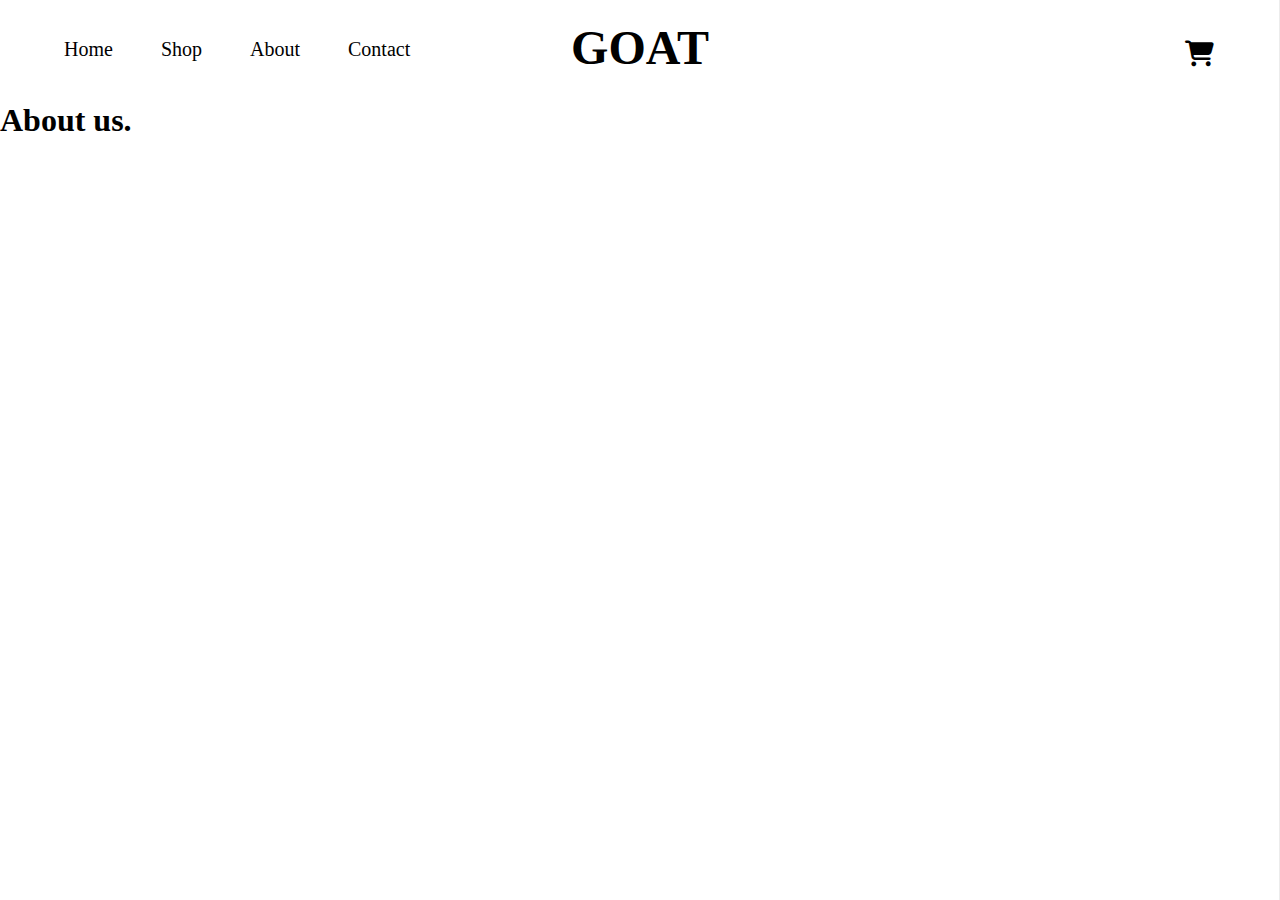
==== about.html @ d6b4532a "updated shopping cart toggle and menu-link toogle" ====
<!DOCTYPE html>
<html lang="en">
<head>
    <meta charset="UTF-8">
    <meta name="viewport" content="width=device-width, initial-scale=1.0">
        <!-- Style Sheet -->
        <link rel="stylesheet" href="./assets/css/style.css">
        <link rel="icon" type="icon" href="./assets/images/signature-solid.svg">
        <!-- Font awesome link -->
        <link rel="stylesheet" href="https://cdnjs.cloudflare.com/ajax/libs/font-awesome/6.1.1/css/all.min.css"/>
    <title>Goat</title>
</head>
<body>
    <!-- Navigation bar -->
    <nav class="navbar">
        <div class="nav-center">
            <!-- menu toggle -->
            <button class="menu-toggle">
                <i class="fa-solid fa-bars"></i>
            </button>

            <!-- menu close button -->
            <button class="menu-close-btn">
                <i class="fa-solid fa-xmark"></i>
            </button>

            <!-- menu links -->
            <ul class="menu-links">
                <li>
                    <a href="index.html" class="nav-link">Home</a>
                </li>
                <li>
                    <a href="shop.html" class="nav-link">Shop</a>
                </li>
                <li>
                    <a href="about.html" class="nav-link">About</a>
                </li>
                <li>
                    <a href="contact.html" class="nav-link">Contact</a>
                </li>
            </ul>

            <!-- logo -->
            <div class="logo"><h1>GOAT</h1></div>

            <!-- Shopping Cart -->
            <div class="shopping-cart">
                <button class="toggle-cart">
                    <i class="fa-solid fa-cart-shopping"></i>
                </button>
                <!-- Shopping Cart Overlay -->
                <div class="cart-overlay">
                    <aside class="cart">
                        <button class="cart-close-btn">
                            <i class="fa-solid fa-xmark"></i>
                        </button>
                    <header>
                        <h3 class="cart-title">Your Basket</h3>
                    </header>
                    <!-- cart items -->
                    <div class="cart-items">
                        <!-- single item -->
                        <article class="cart-item" data-id="">
                            <!-- item info -->
                            <div>
                                <h4 class="cart-item-name">Amber Dusk</h4>
                                <p class="cart-item-price">£30</p>
                                <button class="cart-item-remove-btn">Remove</button>
                            </div>
                            <!-- add or decrease number of items -->
                            <div>
                                <button class="cart-item-increase-btn">
                                    <i class="fa-solid fa-plus"></i>
                                </button>
                                    <p class="cart-item-amount">1</p>
                                <button class="cart-item-decrease-btn">
                                    <i class="fa-solid fa-minus"></i>
                                </button>
                            </div>
                        </article>
                    </div>
                    <!-- footer -->
                    <footer>
                        <h3 class="cart-total">Total : £30</h3>
                        <button class="cart-checkout btn">Checkout</button>
                    </footer>
                    </aside>
                </div>
            </div>
        </div>
    </nav>

    <!-- about page -->
    <section>
        <div>
            <h2>About us.</h2>
        </div>
    </section>

    <!-- JavaScript -->
    <script type="text/javascript" src="./assets/js/script.js"></script>
</body>
</html>
---- assets/css/style.css ----
* {
    margin: 0;
    padding: 0;
    box-sizing: border-box;
}

body {
    line-height: 1.5;
}

ul {
    list-style-type: none;
}

a {
    text-decoration: none;
}

h1 {
    font-size: 3rem;
}

h2 {
    font-size: 2rem;
}

h3 {
    font-size: 1.5rem;
}

h4 {
    font-size: 1rem;
}

/* Navigation bar styles */

.navbar {
    height: 6rem;
    background: transparent;
    display: flex;
    align-items: center;
    justify-content: center;
}

.nav-center {
    width: 90vw;
    display: flex;
    justify-content: space-between;
    align-items: center;
}

.menu-links {
    display: none;
}

.menu-toggle {
    border-color: transparent;
    width: 4rem;
    height: 2.5rem;
    display: flex;
    align-items: center;
    justify-content: center;
    font-size: 1.5rem;
    border-radius: 2rem;
    cursor: pointer;
}

.menu-toggle:hover {
    background: blue;
}

.menu-links.show {
    display: grid;
    position: fixed;
    top: 0;
    left: 0;
    width: 100%;
    height: 100vh;
    background: #FFF;
    z-index: 10;
    transform: translateY(-100%);
    transition: transform 0.3s ease-in-out;
}

.menu-links.show.grid {
    grid-template-rows: repeat(4, 1fr); /* number of rows based on the number of menu links */
    place-items: center;
    transform: translateY(0);
}

.menu-close-btn {
    display: none;
}

.menu-close-btn.show {
    display: grid;
    position: fixed;
    top: 0;
    left: 0;
    width: 100%;
    height: 100vh;
    background: #FFF;
    z-index: 10;
    transform: translateY(-100%);
    transition: transform 0.3s ease-in-out;
}

/* .menu-links.show + .menu-close-btn {
    color: #000;
    display: block;
} */

.shopping-cart {
    position: relative;
    margin-top: 0.75rem;
}

.toggle-cart {
    background: transparent;
    border-color: transparent;
    font-size: 1.6rem;
    cursor: pointer;
}

@media screen and (min-width: 800px) {
    .nav-center {
        position: relative;
    }

    .logo {
        position: absolute;
        top: 50%;
        left: 65%;
        transform: translate(-50%, -50%);
    }

    .menu-toggle {
        display: none;
    }

    .menu-links {
        display: flex;
        font-size: 1.5rem;
    }

    .nav-link {
        color: #000;
        margin-right: 3rem;
        font-size: 1.25rem;
    }

    .nav-link:hover {
        color: blue;
    }
}

@media screen and (min-width: 1000px) {
    .logo {
        left: 50%;
    }
}

/* Shopping Cart Styles */

.cart-overlay.show {
    position: fixed;
    top: 0;
    left: 0;
    width: 100%;
    height: 100%;
    color: #FFF;
}

.cart {
    background: #000;
    position: fixed;
    top: 0;
    right: 0;
    width: 60dwv;
    height: 100%;
    padding: 3rem;
    display: grid;
    transform: translateX(100%);
}

.show .cart {
    transform: translateX(0);
}

.cart-close-btn {
    font-size: 2rem;
    background: transparent;
    border-color: transparent;
    color: #FFF;
    position: absolute;
    top: 0.5rem;
    left: 1rem;
    cursor: pointer;
}

.cart header {
    text-align: center;
}

.cart-total {
    text-align: center;
    margin-bottom: 2rem;
}

.cart-checkout {
    display: block;
    width: 75%;
    margin: 0 auto;
    margin-bottom: 3rem;
}

/* cart item */
.cart-item {
    margin: 1rem 0;
    display: grid;
    grid-template-columns: auto 1fr auto;
    column-gap: 1.5rem;
    align-items: center;
}

.cart-item-name {
    margin-bottom: 0.15rem;
    font-size: 1.5rem;
}

.cart-item-price {
    margin-bottom: 0;
    font-size: 1.5rem;
}

.cart-item-remove-btn {
    background: #FFF;
    padding: 0.5rem;
    border-radius: 6px;
    border: transparent;
    color: #000;
    cursor: pointer;
}

.cart-item-amount {
    margin-bottom: 0;
    text-align: center;
}

.cart-item-increase-btn,
.cart-item-decrease-btn {
    background: transparent;
    border-color: transparent;
    color: #FFF;
    cursor: pointer;
    font-size: 0.85rem;
    padding: 0.25rem;
}
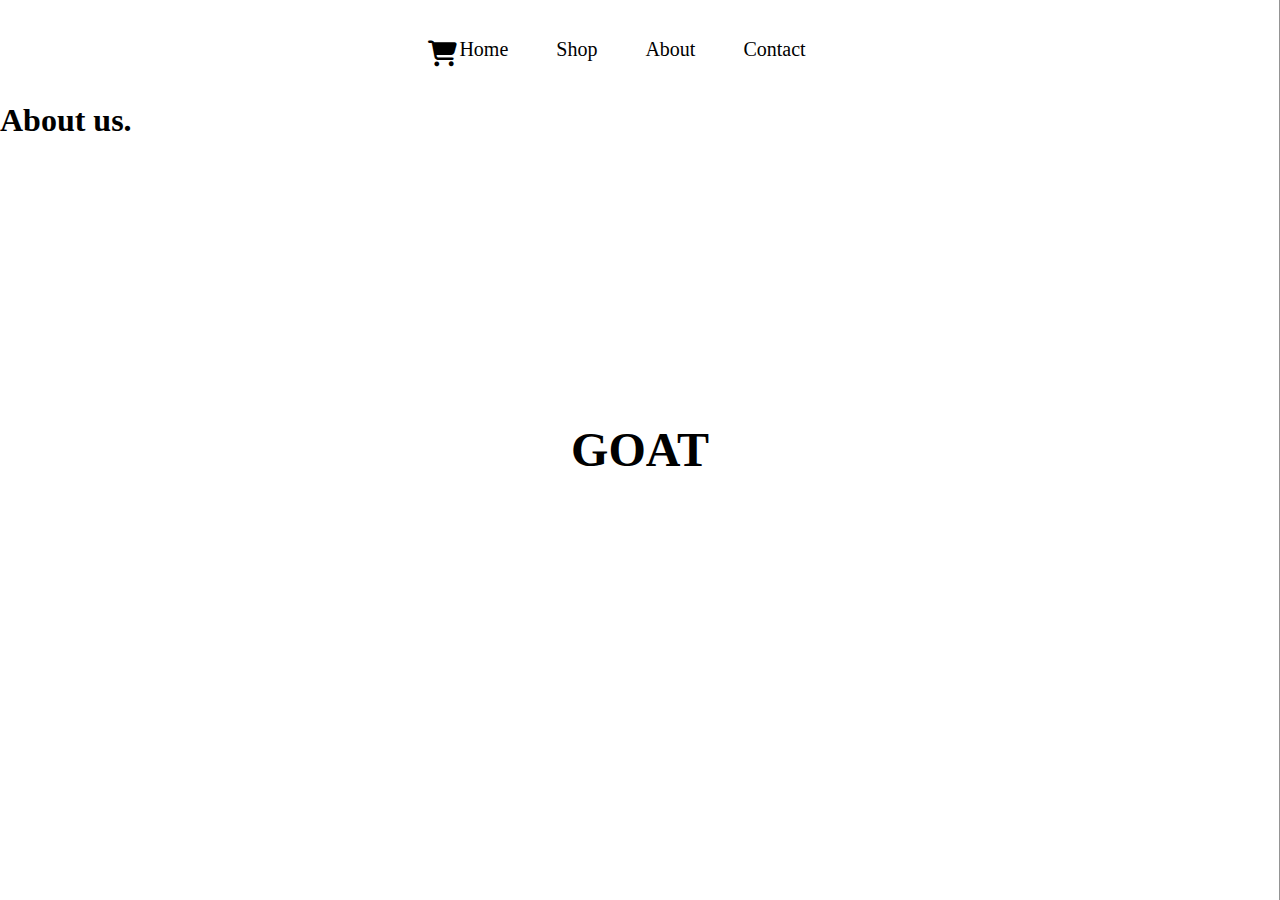
==== commit 8e8938df: "updated js to work with new navbar" ====
--- a/about.html
+++ b/about.html
@@ -11,20 +11,34 @@
     <title>Goat</title>
 </head>
 <body>
-    <!-- Navigation bar -->
+    <!-- Navigation bar-->
     <nav class="navbar">
-        <div class="nav-center">
-            <!-- menu toggle -->
-            <button class="menu-toggle">
-                <i class="fa-solid fa-bars"></i>
-            </button>
-
-            <!-- menu close button -->
-            <button class="menu-close-btn">
-                <i class="fa-solid fa-xmark"></i>
-            </button>
-
-            <!-- menu links -->
+        <div class="nav-top">
+            <div class="logo"><h1>GOAT</h1></div>
+            <div class="shopping-cart">
+                <button class="toggle-cart">
+                <i class="fa-solid fa-cart-shopping"></i>
+                </button>
+            <div class="cart-overlay">
+                <aside class="cart">
+                <button class="cart-close-btn">
+                    <i class="fa-solid fa-xmark"></i>
+                </button>
+                <header>
+                    <h3 class="cart-title">Your Basket</h3>
+                </header>
+                <div class="cart-items">
+                <!-- cart items -->
+                </div>
+                <footer>
+                    <h3 class="cart-total">Total: <span id="cart-total-price">£0</span></h3>
+                    <button class="cart-checkout btn">Checkout</button>
+                </footer>
+                </aside>
+            </div>
+            </div>
+        </div>
+        <div class="nav-bottom">
             <ul class="menu-links">
                 <li>
                     <a href="index.html" class="nav-link">Home</a>
@@ -39,57 +53,8 @@
                     <a href="contact.html" class="nav-link">Contact</a>
                 </li>
             </ul>
-
-            <!-- logo -->
-            <div class="logo"><h1>GOAT</h1></div>
-
-            <!-- Shopping Cart -->
-            <div class="shopping-cart">
-                <button class="toggle-cart">
-                    <i class="fa-solid fa-cart-shopping"></i>
-                </button>
-                <!-- Shopping Cart Overlay -->
-                <div class="cart-overlay">
-                    <aside class="cart">
-                        <button class="cart-close-btn">
-                            <i class="fa-solid fa-xmark"></i>
-                        </button>
-                    <header>
-                        <h3 class="cart-title">Your Basket</h3>
-                    </header>
-                    <!-- cart items -->
-                    <div class="cart-items">
-                        <!-- single item -->
-                        <article class="cart-item" data-id="">
-                            <!-- item info -->
-                            <div>
-                                <h4 class="cart-item-name">Amber Dusk</h4>
-                                <p class="cart-item-price">£30</p>
-                                <button class="cart-item-remove-btn">Remove</button>
-                            </div>
-                            <!-- add or decrease number of items -->
-                            <div>
-                                <button class="cart-item-increase-btn">
-                                    <i class="fa-solid fa-plus"></i>
-                                </button>
-                                    <p class="cart-item-amount">1</p>
-                                <button class="cart-item-decrease-btn">
-                                    <i class="fa-solid fa-minus"></i>
-                                </button>
-                            </div>
-                        </article>
-                    </div>
-                    <!-- footer -->
-                    <footer>
-                        <h3 class="cart-total">Total : £30</h3>
-                        <button class="cart-checkout btn">Checkout</button>
-                    </footer>
-                    </aside>
-                </div>
-            </div>
         </div>
     </nav>
-
     <!-- about page -->
     <section>
         <div>
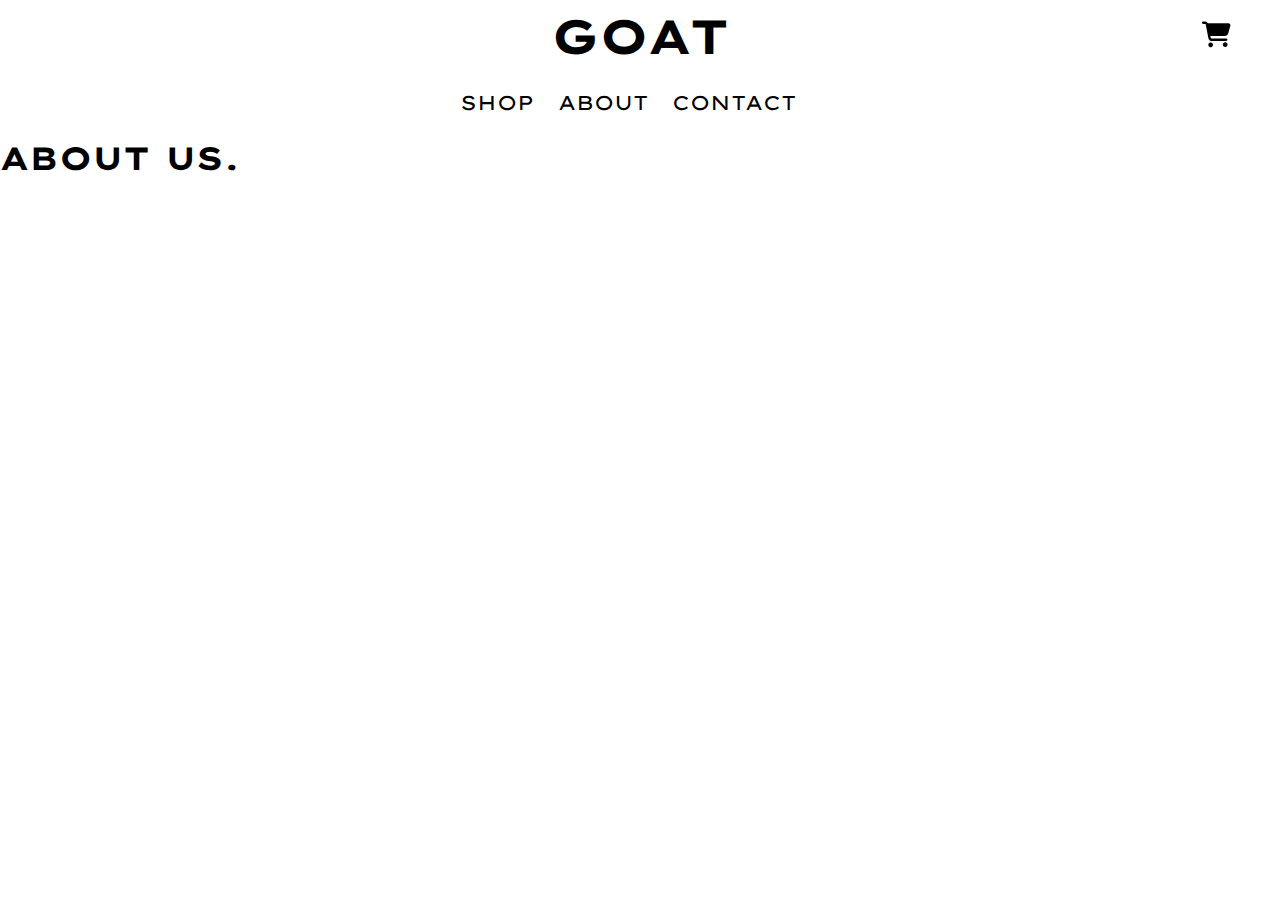
==== commit 9dace14b: "updated nav bar and buttons" ====
--- a/about.html
+++ b/about.html
@@ -14,7 +14,9 @@
     <!-- Navigation bar-->
     <nav class="navbar">
         <div class="nav-top">
-            <div class="logo"><h1>GOAT</h1></div>
+            <div class="logo">
+                <a href="index.html" class="logo-link">GOAT</a>
+            </div>
             <div class="shopping-cart">
                 <button class="toggle-cart">
                 <i class="fa-solid fa-cart-shopping"></i>
@@ -25,14 +27,14 @@
                     <i class="fa-solid fa-xmark"></i>
                 </button>
                 <header>
-                    <h3 class="cart-title">Your Basket</h3>
+                    <h3 class="cart-title">Basket</h3>
                 </header>
                 <div class="cart-items">
                 <!-- cart items -->
                 </div>
                 <footer>
                     <h3 class="cart-total">Total: <span id="cart-total-price">£0</span></h3>
-                    <button class="cart-checkout btn">Checkout</button>
+                    <button class="cart-checkout-btn">Checkout</button>
                 </footer>
                 </aside>
             </div>
@@ -40,9 +42,6 @@
         </div>
         <div class="nav-bottom">
             <ul class="menu-links">
-                <li>
-                    <a href="index.html" class="nav-link">Home</a>
-                </li>
                 <li>
                     <a href="shop.html" class="nav-link">Shop</a>
                 </li>
@@ -58,7 +57,7 @@
     <!-- about page -->
     <section>
         <div>
-            <h2>About us.</h2>
+            <h2 class="category-heading">About us.</h2>
         </div>
     </section>
 
--- a/assets/css/style.css
+++ b/assets/css/style.css
@@ -1,3 +1,5 @@
+@import url('https://fonts.googleapis.com/css2?family=Bacasime+Antique&family=Lexend+Peta:wght@300;400;600;700&family=Lexend:wght@300;400;700&family=Lora:ital,wght@0,400;0,500;1,400;1,500&family=Poppins:ital,wght@0,100;0,500;0,800;0,900;1,600&display=swap');
+
 * {
     margin: 0;
     padding: 0;
@@ -22,97 +24,74 @@
 
 h2 {
     font-size: 2rem;
+    font-family: "Lexend Peta", sans-serif;
 }
 
 h3 {
     font-size: 1.5rem;
+    font-family: "Lexend Peta", sans-serif;
 }
 
 h4 {
     font-size: 1rem;
 }
 
+p {
+    font-family: "Bacasime Antique", serif;
+    font-size: 1.4rem;
+}
+
 /* Navigation bar styles */
 
 .navbar {
-    height: 6rem;
-    background: transparent;
+    height: auto;
+    background: transparent;
+}
+
+.nav-top {
     display: flex;
+}
+
+.logo, 
+.logo-link {
+    font-size: 3rem;
+    font-weight: bold;
+    text-align: center;
+    margin: auto;
+    font-family: "Lexend Peta", sans-serif;
+}
+
+.logo-link {
+    text-decoration: none;
+    color: inherit;
+}
+
+.shopping-cart {
+    position: fixed;
+    top: 1.2rem;
+    right: 1rem;
+    align-content: flex-end;
+    width: 4rem;
+}
+
+.nav-bottom {
+    display: flex;
+    justify-content: center;
+}
+
+.menu-links {
+    display: flex;
+    justify-content: center;
     align-items: center;
-    justify-content: center;
-}
-
-.nav-center {
-    width: 90vw;
-    display: flex;
-    justify-content: space-between;
-    align-items: center;
-}
-
-.menu-links {
-    display: none;
-}
-
-.menu-toggle {
-    border-color: transparent;
-    width: 4rem;
-    height: 2.5rem;
-    display: flex;
-    align-items: center;
-    justify-content: center;
-    font-size: 1.5rem;
-    border-radius: 2rem;
-    cursor: pointer;
-}
-
-.menu-toggle:hover {
-    background: blue;
-}
-
-.menu-links.show {
-    display: grid;
-    position: fixed;
-    top: 0;
-    left: 0;
-    width: 100%;
-    height: 100vh;
-    background: #FFF;
-    z-index: 10;
-    transform: translateY(-100%);
-    transition: transform 0.3s ease-in-out;
-}
-
-.menu-links.show.grid {
-    grid-template-rows: repeat(4, 1fr); /* number of rows based on the number of menu links */
-    place-items: center;
-    transform: translateY(0);
-}
-
-.menu-close-btn {
-    display: none;
-}
-
-.menu-close-btn.show {
-    display: grid;
-    position: fixed;
-    top: 0;
-    left: 0;
-    width: 100%;
-    height: 100vh;
-    background: #FFF;
-    z-index: 10;
-    transform: translateY(-100%);
-    transition: transform 0.3s ease-in-out;
-}
-
-/* .menu-links.show + .menu-close-btn {
-    color: #000;
-    display: block;
-} */
-
-.shopping-cart {
-    position: relative;
-    margin-top: 0.75rem;
+    padding: 1rem 0;
+    font-family: "Lexend Peta", sans-serif;
+    text-transform: uppercase;
+}
+
+.nav-link {
+    color: #000;
+    margin-right: 1.5rem;
+    font-size: 1.25rem;
 }
 
 .toggle-cart {
@@ -120,44 +99,6 @@
     border-color: transparent;
     font-size: 1.6rem;
     cursor: pointer;
-}
-
-@media screen and (min-width: 800px) {
-    .nav-center {
-        position: relative;
-    }
-
-    .logo {
-        position: absolute;
-        top: 50%;
-        left: 65%;
-        transform: translate(-50%, -50%);
-    }
-
-    .menu-toggle {
-        display: none;
-    }
-
-    .menu-links {
-        display: flex;
-        font-size: 1.5rem;
-    }
-
-    .nav-link {
-        color: #000;
-        margin-right: 3rem;
-        font-size: 1.25rem;
-    }
-
-    .nav-link:hover {
-        color: blue;
-    }
-}
-
-@media screen and (min-width: 1000px) {
-    .logo {
-        left: 50%;
-    }
 }
 
 /* Shopping Cart Styles */
@@ -176,7 +117,7 @@
     position: fixed;
     top: 0;
     right: 0;
-    width: 60dwv;
+    width: 100%;
     height: 100%;
     padding: 3rem;
     display: grid;
@@ -185,6 +126,7 @@
 
 .show .cart {
     transform: translateX(0);
+    transition: 0.5s;
 }
 
 .cart-close-btn {
@@ -205,6 +147,8 @@
 .cart-total {
     text-align: center;
     margin-bottom: 2rem;
+    font-family: "Lexend Peta", sans-serif;
+    text-transform: uppercase;
 }
 
 .cart-checkout {
@@ -214,7 +158,24 @@
     margin-bottom: 3rem;
 }
 
+.cart-checkout-btn {
+    background: #FFF;
+    padding: 0.5rem;
+    border-radius: 6px;
+    border: transparent;
+    color: #000;
+    cursor: pointer;
+    font-family: "Lexend Peta", sans-serif;
+    text-transform: uppercase;
+}
+
 /* cart item */
+
+.cart-title {
+    font-family: "Lexend Peta", sans-serif;
+    text-transform: uppercase;
+}
+
 .cart-item {
     margin: 1rem 0;
     display: grid;
@@ -224,13 +185,16 @@
 }
 
 .cart-item-name {
+    font-family: "Lexend Peta", sans-serif;
+    text-transform: uppercase;
     margin-bottom: 0.15rem;
     font-size: 1.5rem;
 }
 
 .cart-item-price {
     margin-bottom: 0;
-    font-size: 1.5rem;
+    font-size: 1.8rem;
+    font-family: "Bacasime Antique", serif;
 }
 
 .cart-item-remove-btn {
@@ -240,6 +204,8 @@
     border: transparent;
     color: #000;
     cursor: pointer;
+    font-family: "Lexend Peta", sans-serif;
+    text-transform: uppercase;
 }
 
 .cart-item-amount {
@@ -255,4 +221,26 @@
     cursor: pointer;
     font-size: 0.85rem;
     padding: 0.25rem;
-}+}
+
+/* global page styles */
+
+.category-heading {
+    font-family: "Lexend Peta", sans-serif;
+    text-transform: uppercase;
+}
+
+/* home page styles */
+
+.shop-btn {
+    background: #FFF;
+    padding: 0.5rem;
+    border-radius: 6px;
+    border: 1px solid #000;
+    color: #000;
+    cursor: pointer;
+    font-family: "Lexend Peta", sans-serif;
+    text-transform: uppercase;
+}
+
+/* product styles */
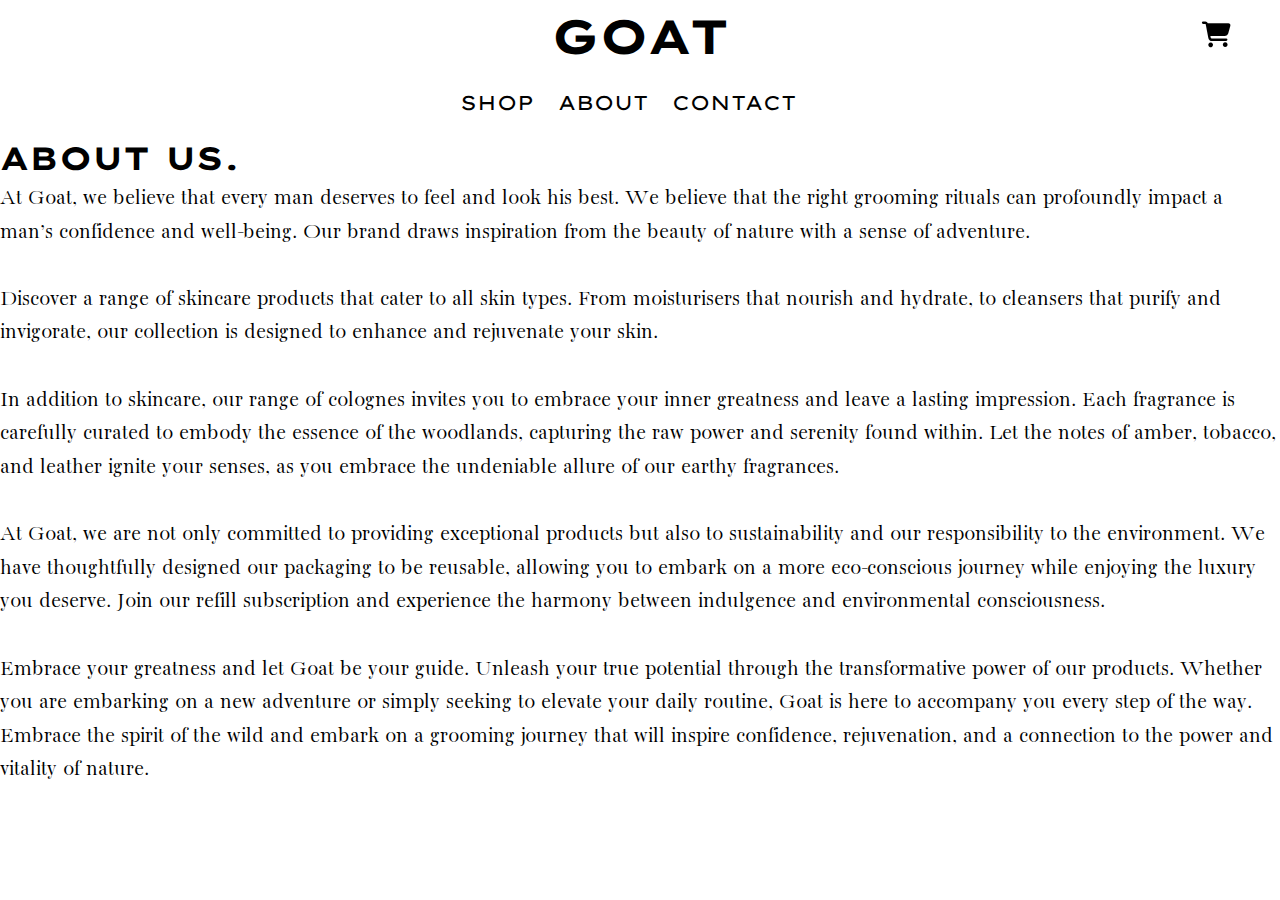
==== commit a5a7b10d: "added home page and about text" ====
--- a/about.html
+++ b/about.html
@@ -58,6 +58,17 @@
     <section>
         <div>
             <h2 class="category-heading">About us.</h2>
+            <p>
+                At Goat, we believe that every man deserves to feel and look his best. We believe that the right grooming rituals can profoundly impact a man’s confidence and well-being. Our brand draws inspiration from the beauty of nature with a sense of adventure.
+            <br><br>
+                Discover a range of skincare products that cater to all skin types. From moisturisers that nourish and hydrate, to cleansers that purify and invigorate, our collection is designed to enhance and rejuvenate your skin. 
+            <br><br>
+                In addition to skincare, our range of colognes invites you to embrace your inner greatness and leave a lasting impression. Each fragrance is carefully curated to embody the essence of the woodlands, capturing the raw power and serenity found within. Let the notes of amber, tobacco, and leather ignite your senses, as you embrace the undeniable allure of our earthy fragrances.
+            <br><br>
+                At Goat, we are not only committed to providing exceptional products but also to sustainability and our responsibility to the environment. We have thoughtfully designed our packaging to be reusable, allowing you to embark on a more eco-conscious journey while enjoying the luxury you deserve. Join our refill subscription and experience the harmony between indulgence and environmental consciousness.
+            <br><br>
+                Embrace your greatness and let Goat be your guide. Unleash your true potential through the transformative power of our products. Whether you are embarking on a new adventure or simply seeking to elevate your daily routine, Goat is here to accompany you every step of the way. Embrace the spirit of the wild and embark on a grooming journey that will inspire confidence, rejuvenation, and a connection to the power and vitality of nature.
+            </p>
         </div>
     </section>
 
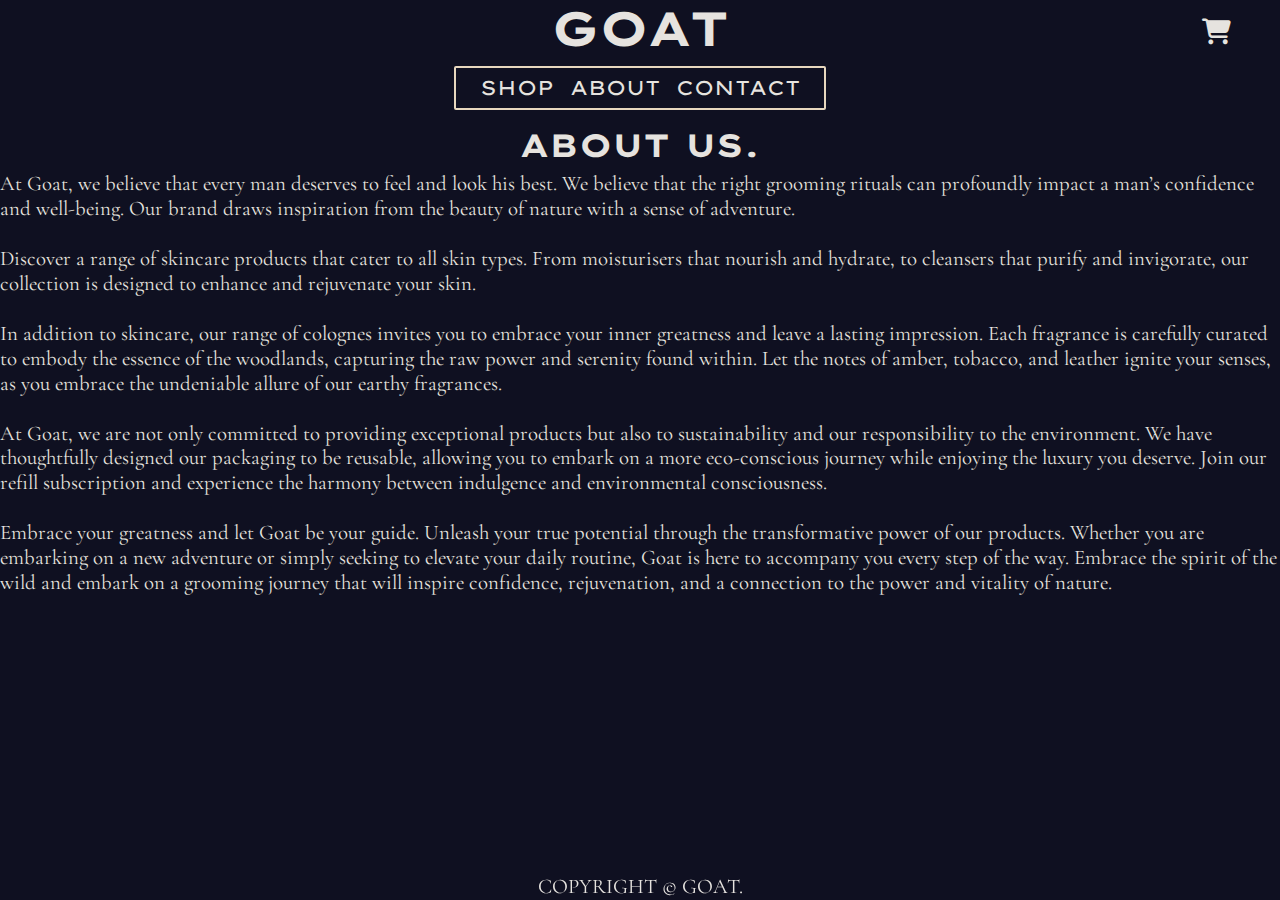
==== commit 946a2256: "added footer" ====
--- a/about.html
+++ b/about.html
@@ -71,7 +71,10 @@
             </p>
         </div>
     </section>
-
+    <!-- footer -->
+    <footer>
+        <p>Copyright &copy; Goat.</p>
+    </footer>
     <!-- JavaScript -->
     <script type="text/javascript" src="./assets/js/script.js"></script>
 </body>
--- a/assets/css/style.css
+++ b/assets/css/style.css
@@ -1,4 +1,4 @@
-@import url('https://fonts.googleapis.com/css2?family=Bacasime+Antique&family=Lexend+Peta:wght@300;400;600;700&family=Lexend:wght@300;400;700&family=Lora:ital,wght@0,400;0,500;1,400;1,500&family=Poppins:ital,wght@0,100;0,500;0,800;0,900;1,600&display=swap');
+@import url('https://fonts.googleapis.com/css2?family=Cormorant+Garamond:ital,wght@0,300;0,400;0,500;1,300;1,400;1,500;1,600&family=Lexend+Peta:wght@300;400;600;700&family=Lexend:wght@300;400;700&family=Lora:ital,wght@0,400;0,500;1,400;1,500&display=swap');
 
 * {
     margin: 0;
@@ -6,8 +6,13 @@
     box-sizing: border-box;
 }
 
+/* 
+color hex code : mid grey #5F6673 / mid blue #2B3D5B
+*/
+
 body {
-    line-height: 1.5;
+    line-height: 1.2;
+    background: #0F1021;
 }
 
 ul {
@@ -37,8 +42,9 @@
 }
 
 p {
-    font-family: "Bacasime Antique", serif;
-    font-size: 1.4rem;
+    font-family: "Cormorant Garamond", serif;
+    font-size: 1.3rem;
+    color: #E6E3DF;
 }
 
 /* Navigation bar styles */
@@ -59,6 +65,7 @@
     text-align: center;
     margin: auto;
     font-family: "Lexend Peta", sans-serif;
+    color: #E6E3DF;
 }
 
 .logo-link {
@@ -67,8 +74,8 @@
 }
 
 .shopping-cart {
-    position: fixed;
-    top: 1.2rem;
+    position: absolute;
+    top: 1rem;
     right: 1rem;
     align-content: flex-end;
     width: 4rem;
@@ -81,17 +88,22 @@
 
 .menu-links {
     display: flex;
-    justify-content: center;
-    align-items: center;
-    padding: 1rem 0;
-    font-family: "Lexend Peta", sans-serif;
-    text-transform: uppercase;
+    padding: 0.5rem 1rem;
+    margin: 0.5rem;
+    font-family: "Lexend Peta", sans-serif;
+    text-transform: uppercase;
+    border: 2px solid #E7D7BE;
+    border-radius: 2px;
+    line-height: 1.2;
+    background-image: url("../images/background-one.jpg");
+
+    /* background-position: center center; */
 }
 
 .nav-link {
-    color: #000;
-    margin-right: 1.5rem;
+    color: #E6E3DF;
     font-size: 1.25rem;
+    margin: 0.5rem;
 }
 
 .toggle-cart {
@@ -99,6 +111,7 @@
     border-color: transparent;
     font-size: 1.6rem;
     cursor: pointer;
+    color: #E6E3DF;
 }
 
 /* Shopping Cart Styles */
@@ -113,7 +126,10 @@
 }
 
 .cart {
-    background: #000;
+    /* background: #0F1021; */
+    background-image: url("../images/background-one.jpg");
+    background-position: center center;
+    background-size: cover;
     position: fixed;
     top: 0;
     right: 0;
@@ -194,7 +210,7 @@
 .cart-item-price {
     margin-bottom: 0;
     font-size: 1.8rem;
-    font-family: "Bacasime Antique", serif;
+    font-family: "Cormorant Garamond", serif;
 }
 
 .cart-item-remove-btn {
@@ -228,19 +244,144 @@
 .category-heading {
     font-family: "Lexend Peta", sans-serif;
     text-transform: uppercase;
+    color: #E6E3DF;
+    margin: 0.5rem;
+    text-align: center;
 }
 
 /* home page styles */
 
+.homepage-banner {
+    background-image: url("../images/bg-top.jpg");
+    background-position: center;
+    height: 300px;
+    margin-top: -2rem;
+}
+
 .shop-btn {
-    background: #FFF;
-    padding: 0.5rem;
-    border-radius: 6px;
-    border: 1px solid #000;
-    color: #000;
-    cursor: pointer;
-    font-family: "Lexend Peta", sans-serif;
-    text-transform: uppercase;
+    background: #0F1021;
+    padding: 0.5rem;
+    margin: 0.5rem;
+    border-radius: 2px;
+    border: 2px solid #E6E3DF;
+    color: #E6E3DF;
+    cursor: pointer;
+    font-family: "Lexend Peta", sans-serif;
+    text-transform: uppercase;
+    font-weight: bold;
 }
 
 /* product styles */
+
+
+.shop {
+    display: flex;
+    align-items: center;
+    justify-content: center;
+    margin: 0;
+}
+
+.product-display {
+    display: flex;
+    align-items: center;
+    width: 75vw;
+    max-width: 750px;
+    padding: 50px 30px 50px 20px;
+    margin-bottom: 1rem;
+    border: 2px solid #E7D7BE;
+    border-radius: 2px;
+    border-radius: 2px;
+    background-image: url("../images/background-one.jpg");
+    /* background-position: center center; */
+}
+
+img {
+    max-width: 300px;
+    height: 300px;
+    object-fit: cover;
+    margin-left: -60px;
+    margin-right: 30px;
+    box-shadow: 0 60px 40px rgb(0 0 0 / 8%);
+    border: 2px solid #E7D7BE;
+}
+
+.product-category {
+    color: #E6E3DF;
+    margin: 1rem;
+    text-align: center;
+}
+
+.product-title {
+    color: #E6E3DF;
+    display: flex;
+    justify-content: center;
+    padding: 0.5rem;
+    margin: 0.5rem;
+    font-family: "Lexend Peta", sans-serif;
+    border: 2px solid #E6E3DF;
+    border-radius: 2px;
+}
+
+.product-price {
+    color: #E6E3DF;
+    margin: 0.5rem;
+}
+
+.product-description {
+    color: #E6E3DF;
+
+    font-weight: 400;
+    margin: 0.5rem;
+    margin-bottom: 24px;
+}
+
+.addToBasketBtn {
+    background: #0F1021;
+    padding: 0.5rem;
+    margin: 0.5rem;
+    border-radius: 2px;
+    border: 2px solid #E6E3DF;
+    color: #E6E3DF;
+    cursor: pointer;
+    font-family: "Lexend Peta", sans-serif;
+    text-transform: uppercase;
+    font-weight: bold;
+}
+
+/* media queries for product cards */ 
+
+@media only screen and (max-width: 800px) {
+
+    .product-display {
+        margin: 80px 40px;
+        padding-left: 50px;
+        padding-right: 50px;
+        width: 320px;
+        flex-direction: column;
+    }
+    
+    img {
+        margin: -100px 0 30px 0;
+        width: 100%;
+    }
+    
+    .product-title {
+        margin-right: 0;
+    }
+
+    h2 {
+        font-size: 1.8rem;
+        font-family: "Lexend Peta", sans-serif;
+    }
+}
+
+/* footer styles */
+
+footer {
+    text-align: center;
+    text-transform: uppercase;
+    position: fixed;
+    width: 100%;
+    left: 0;
+    bottom: 0;
+}
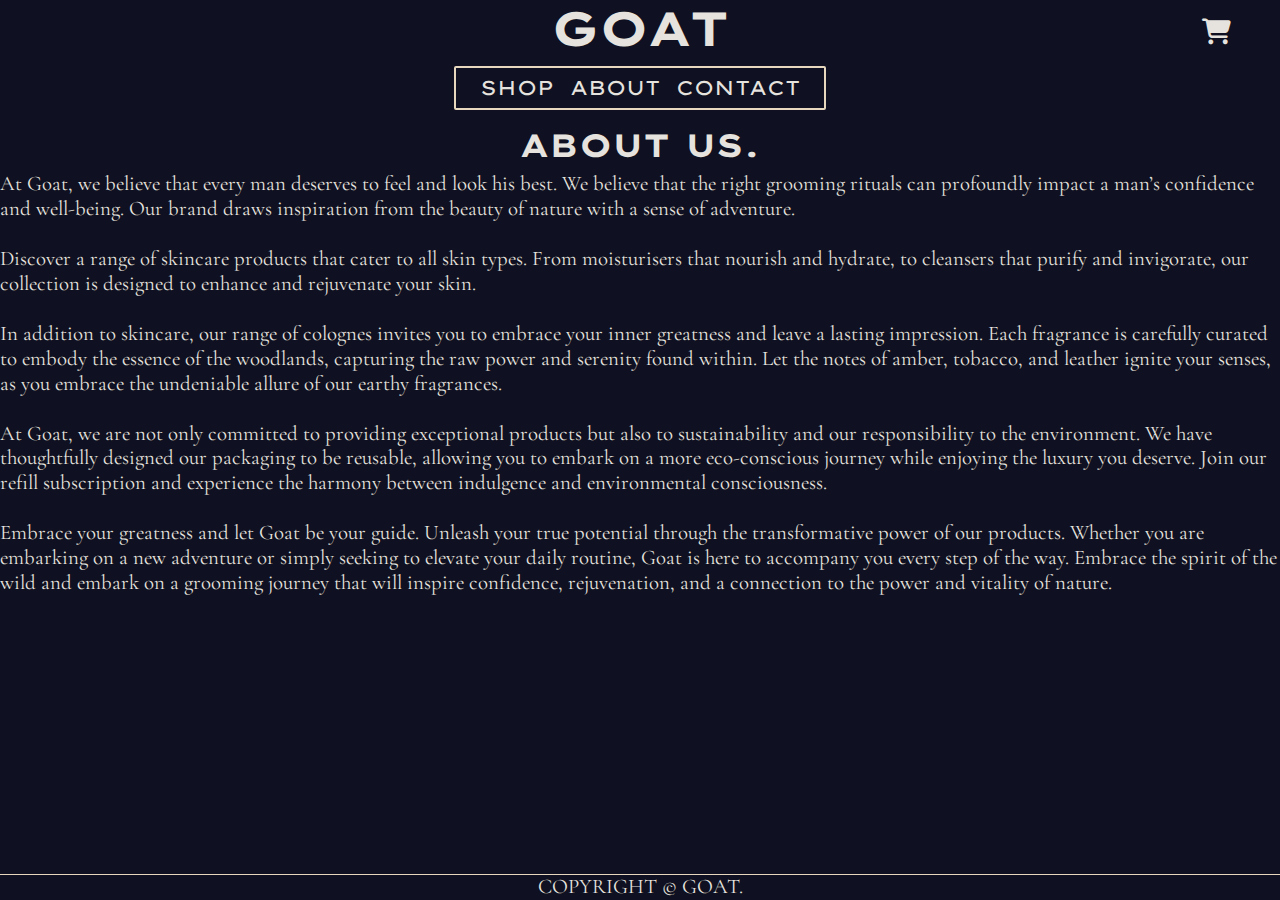
==== commit b066e73b: "updated borders and footer" ====
--- a/about.html
+++ b/about.html
@@ -32,7 +32,7 @@
                 <div class="cart-items">
                 <!-- cart items -->
                 </div>
-                <footer>
+                <footer class="cart-footer">
                     <h3 class="cart-total">Total: <span id="cart-total-price">£0</span></h3>
                     <button class="cart-checkout-btn">Checkout</button>
                 </footer>
@@ -70,11 +70,11 @@
                 Embrace your greatness and let Goat be your guide. Unleash your true potential through the transformative power of our products. Whether you are embarking on a new adventure or simply seeking to elevate your daily routine, Goat is here to accompany you every step of the way. Embrace the spirit of the wild and embark on a grooming journey that will inspire confidence, rejuvenation, and a connection to the power and vitality of nature.
             </p>
         </div>
+        <!-- footer -->
+        <footer class="page-footer">
+            <p>Copyright &copy; Goat.</p>
+        </footer>
     </section>
-    <!-- footer -->
-    <footer>
-        <p>Copyright &copy; Goat.</p>
-    </footer>
     <!-- JavaScript -->
     <script type="text/javascript" src="./assets/js/script.js"></script>
 </body>
--- a/assets/css/style.css
+++ b/assets/css/style.css
@@ -288,7 +288,7 @@
     max-width: 750px;
     padding: 50px 30px 50px 20px;
     margin-bottom: 1rem;
-    border: 2px solid #E7D7BE;
+    border: 1px solid #E7D7BE;
     border-radius: 2px;
     border-radius: 2px;
     background-image: url("../images/background-one.jpg");
@@ -302,7 +302,7 @@
     margin-left: -60px;
     margin-right: 30px;
     box-shadow: 0 60px 40px rgb(0 0 0 / 8%);
-    border: 2px solid #E7D7BE;
+    border: 1px solid #E7D7BE;
 }
 
 .product-category {
@@ -377,11 +377,14 @@
 
 /* footer styles */
 
-footer {
+.page-footer {
+    margin-top: 3rem;
     text-align: center;
     text-transform: uppercase;
     position: fixed;
     width: 100%;
-    left: 0;
     bottom: 0;
-}
+    background-color: #0F1021;
+    border-top: 1px solid #E7D7BE;
+    z-index: 1;
+}
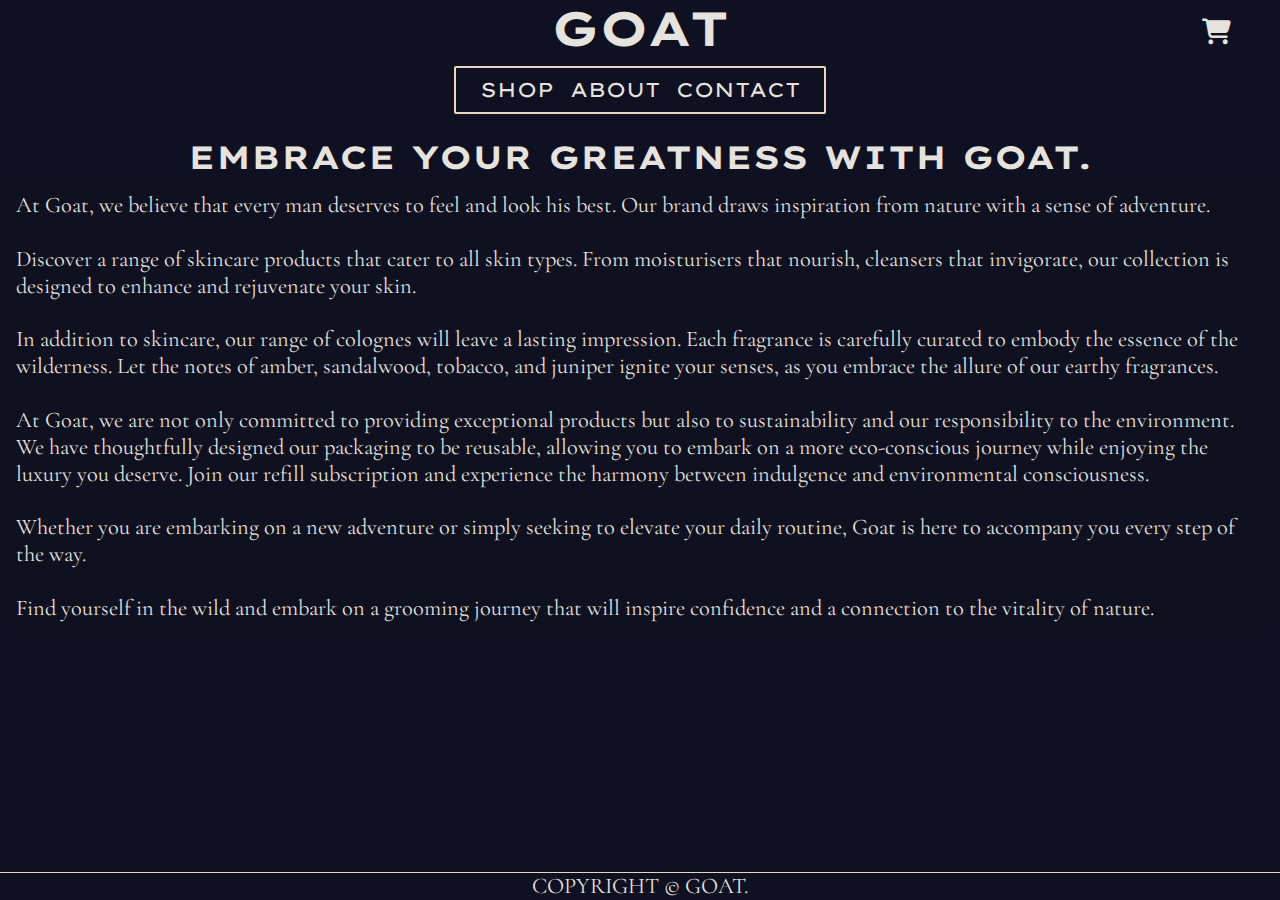
==== commit cf8f2893: "updated about and contact pages" ====
--- a/about.html
+++ b/about.html
@@ -55,20 +55,24 @@
         </div>
     </nav>
     <!-- about page -->
-    <section>
+    <section class="about-page">
         <div>
-            <h2 class="category-heading">About us.</h2>
-            <p>
-                At Goat, we believe that every man deserves to feel and look his best. We believe that the right grooming rituals can profoundly impact a man’s confidence and well-being. Our brand draws inspiration from the beauty of nature with a sense of adventure.
-            <br><br>
-                Discover a range of skincare products that cater to all skin types. From moisturisers that nourish and hydrate, to cleansers that purify and invigorate, our collection is designed to enhance and rejuvenate your skin. 
-            <br><br>
-                In addition to skincare, our range of colognes invites you to embrace your inner greatness and leave a lasting impression. Each fragrance is carefully curated to embody the essence of the woodlands, capturing the raw power and serenity found within. Let the notes of amber, tobacco, and leather ignite your senses, as you embrace the undeniable allure of our earthy fragrances.
-            <br><br>
+            <h2 class="category-heading-about">Embrace your greatness with Goat.</h2>
+            <div class="about-content">
+                <p>
+                At Goat, we believe that every man deserves to feel and look his best. Our brand draws inspiration from nature with a sense of adventure.
+                <br><br>   
+                Discover a range of skincare products that cater to all skin types. From moisturisers that nourish, cleansers that invigorate, our collection is designed to enhance and rejuvenate your skin.
+                <br><br>
+                In addition to skincare, our range of colognes will leave a lasting impression. Each fragrance is carefully curated to embody the essence of the wilderness. Let the notes of amber, sandalwood, tobacco, and juniper ignite your senses, as you embrace the allure of our earthy fragrances.
+                <br><br>
                 At Goat, we are not only committed to providing exceptional products but also to sustainability and our responsibility to the environment. We have thoughtfully designed our packaging to be reusable, allowing you to embark on a more eco-conscious journey while enjoying the luxury you deserve. Join our refill subscription and experience the harmony between indulgence and environmental consciousness.
-            <br><br>
-                Embrace your greatness and let Goat be your guide. Unleash your true potential through the transformative power of our products. Whether you are embarking on a new adventure or simply seeking to elevate your daily routine, Goat is here to accompany you every step of the way. Embrace the spirit of the wild and embark on a grooming journey that will inspire confidence, rejuvenation, and a connection to the power and vitality of nature.
-            </p>
+                <br><br>
+                Whether you are embarking on a new adventure or simply seeking to elevate your daily routine, Goat is here to accompany you every step of the way.
+                <br><br>
+                Find yourself in the wild and embark on a grooming journey that will inspire confidence and a connection to the vitality of nature.
+                </p>
+            </div>
         </div>
         <!-- footer -->
         <footer class="page-footer">
--- a/assets/css/style.css
+++ b/assets/css/style.css
@@ -6,10 +6,6 @@
     box-sizing: border-box;
 }
 
-/* 
-color hex code : mid grey #5F6673 / mid blue #2B3D5B
-*/
-
 body {
     line-height: 1.2;
     background: #0F1021;
@@ -43,7 +39,7 @@
 
 p {
     font-family: "Cormorant Garamond", serif;
-    font-size: 1.3rem;
+    font-size: 1.4rem;
     color: #E6E3DF;
 }
 
@@ -94,10 +90,28 @@
     text-transform: uppercase;
     border: 2px solid #E7D7BE;
     border-radius: 2px;
-    line-height: 1.2;
+    line-height: 1.4;
     background-image: url("../images/background-one.jpg");
-
-    /* background-position: center center; */
+    position: relative;
+}
+
+.menu-links li {
+    position: relative;
+}
+
+.menu-links li::before {
+    content: "";
+    position: absolute;
+    width: 0;
+    height: 2px; 
+    background-color: #E7D7BE;
+    bottom: 0;
+    left: 0;
+    transition: width 0.3s;
+}
+
+.menu-links li:hover::before {
+    width: 100%;
 }
 
 .nav-link {
@@ -120,24 +134,33 @@
     position: fixed;
     top: 0;
     left: 0;
-    width: 100%;
-    height: 100%;
     color: #FFF;
+    z-index: 10;
 }
 
 .cart {
-    /* background: #0F1021; */
-    background-image: url("../images/background-one.jpg");
-    background-position: center center;
-    background-size: cover;
+    background: #0F1021;
     position: fixed;
     top: 0;
     right: 0;
-    width: 100%;
+    width: 40%;
     height: 100%;
     padding: 3rem;
     display: grid;
     transform: translateX(100%);
+    border-left: 1px solid #E7D7BE;
+    overflow-y: scroll;
+}
+
+/* custom scrollbar  for shopping cart */
+
+.cart::-webkit-scrollbar {
+    background-color: #E6E3DF;
+    width: 12px;
+}
+
+.cart::-webkit-scrollbar-thumb {
+	background-color: #0F1021;
 }
 
 .show .cart {
@@ -175,14 +198,24 @@
 }
 
 .cart-checkout-btn {
-    background: #FFF;
-    padding: 0.5rem;
-    border-radius: 6px;
-    border: transparent;
-    color: #000;
-    cursor: pointer;
-    font-family: "Lexend Peta", sans-serif;
-    text-transform: uppercase;
+    font-family: "Lexend Peta", sans-serif;
+    text-transform: uppercase;
+    color: #E6E3DF;
+    padding: 0.5rem;
+    margin: auto;
+    border: 2px solid #E7D7BE;
+    border-radius: 2px;
+    background: #0F1021;
+    display: flex;
+    margin-top: 1.5rem;
+    margin-left: auto;
+    margin-right: auto;
+    width: fit-content;
+}
+
+.cart-checkout-btn:hover {
+    background-color: #E6E3DF;
+    color: #0F1021;
 }
 
 /* cart item */
@@ -190,14 +223,26 @@
 .cart-title {
     font-family: "Lexend Peta", sans-serif;
     text-transform: uppercase;
+    color: #E6E3DF;
+    border: 2px solid #E7D7BE;
+    border-radius: 2px;
+    width: fit-content;
+    margin: auto;
+    padding: 0.5rem;
 }
 
 .cart-item {
+    display: grid;
     margin: 1rem 0;
-    display: grid;
-    grid-template-columns: auto 1fr auto;
-    column-gap: 1.5rem;
     align-items: center;
+    padding: 0.5rem;
+}
+
+.cart-item-category {
+    font-size: 0.8em;
+    border-top: 1px solid #E7D7BE;
+    border-bottom: 1px solid #E7D7BE;
+    padding: 0.5rem 0;
 }
 
 .cart-item-name {
@@ -213,20 +258,42 @@
     font-family: "Cormorant Garamond", serif;
 }
 
+.cart-buttons {
+    display: flex;
+}
+
+.cart-item-increase-btn, 
+.cart-item-decrease-btn {
+    font-family: "Lexend Peta", sans-serif;
+    text-transform: uppercase;
+    color: #E6E3DF;
+    padding: 0.5rem;
+    margin: auto;
+    border: 2px solid #E7D7BE;
+    border-radius: 2px;
+    background: #0F1021;
+    width: fit-content;
+}
+
 .cart-item-remove-btn {
-    background: #FFF;
-    padding: 0.5rem;
-    border-radius: 6px;
-    border: transparent;
-    color: #000;
-    cursor: pointer;
-    font-family: "Lexend Peta", sans-serif;
-    text-transform: uppercase;
+    font-family: "Lexend Peta", sans-serif;
+    text-transform: uppercase;
+    color: #E6E3DF;
+    padding: 0.5rem;
+    margin: auto;
+    border: 2px solid #E7D7BE;
+    border-radius: 2px;
+    background: #0F1021;
+    width: fit-content;
+}
+
+.cart-item-remove-btn:hover {
+    background-color: #E6E3DF;
+    color: #0F1021;
 }
 
 .cart-item-amount {
     margin-bottom: 0;
-    text-align: center;
 }
 
 .cart-item-increase-btn,
@@ -254,14 +321,19 @@
 .homepage-banner {
     background-image: url("../images/bg-top.jpg");
     background-position: center;
-    height: 300px;
+    height: 280px;
     margin-top: -2rem;
 }
 
+.home-page {
+    display: flex;
+    align-items: center;
+    justify-content: center;
+    padding: 1rem;
+}
+
 .shop-btn {
-    background: #0F1021;
-    padding: 0.5rem;
-    margin: 0.5rem;
+    padding: 0.5rem;
     border-radius: 2px;
     border: 2px solid #E6E3DF;
     color: #E6E3DF;
@@ -269,10 +341,24 @@
     font-family: "Lexend Peta", sans-serif;
     text-transform: uppercase;
     font-weight: bold;
+    display: flex;
+    margin-top: 1.5rem;
+    margin-left: auto;
+    margin-right: auto;
+    width: fit-content;
+}
+
+.shop-btn:hover {
+    background-color: #E6E3DF;
+    color: #0F1021;
+}
+
+.home-page-tagline {
+    font-style: italic;
+    text-align: center;
 }
 
 /* product styles */
-
 
 .shop {
     display: flex;
@@ -284,7 +370,6 @@
 .product-display {
     display: flex;
     align-items: center;
-    width: 75vw;
     max-width: 750px;
     padding: 50px 30px 50px 20px;
     margin-bottom: 1rem;
@@ -292,7 +377,18 @@
     border-radius: 2px;
     border-radius: 2px;
     background-image: url("../images/background-one.jpg");
-    /* background-position: center center; */
+}
+
+.product-category {
+    color: #E6E3DF;
+    margin: 1rem 0;
+    text-align: center;
+    border: 2px solid #E7D7BE;
+    padding: 0.5rem 0;
+    font-family: "Lexend Peta", sans-serif;
+    text-transform: uppercase;
+    text-align: center;
+    max-width: 750px;
 }
 
 img {
@@ -305,14 +401,9 @@
     border: 1px solid #E7D7BE;
 }
 
-.product-category {
-    color: #E6E3DF;
-    margin: 1rem;
-    text-align: center;
-}
-
 .product-title {
     color: #E6E3DF;
+    background: #0F1021;
     display: flex;
     justify-content: center;
     padding: 0.5rem;
@@ -329,7 +420,6 @@
 
 .product-description {
     color: #E6E3DF;
-
     font-weight: 400;
     margin: 0.5rem;
     margin-bottom: 24px;
@@ -348,31 +438,88 @@
     font-weight: bold;
 }
 
-/* media queries for product cards */ 
-
-@media only screen and (max-width: 800px) {
-
-    .product-display {
-        margin: 80px 40px;
-        padding-left: 50px;
-        padding-right: 50px;
-        width: 320px;
-        flex-direction: column;
-    }
-    
-    img {
-        margin: -100px 0 30px 0;
-        width: 100%;
-    }
-    
-    .product-title {
-        margin-right: 0;
-    }
-
-    h2 {
-        font-size: 1.8rem;
-        font-family: "Lexend Peta", sans-serif;
-    }
+.addToBasketBtn:hover {
+    background-color: #E6E3DF;
+    color: #0F1021;
+}
+
+.addedToBasket {
+    font-size: 0.8em;
+    border-top: 1px solid #E7D7BE;
+    border-bottom: 1px solid #E7D7BE;
+    padding: 0.5rem 0;
+    color: #E6E3DF;
+    font-family: "Lexend Peta", sans-serif;
+    text-transform: uppercase;
+    text-align: center;
+}
+
+/* contact page style */
+
+.contact-page {
+    display: grid;
+    font-family: "Lexend Peta", sans-serif;
+    border-radius: 1px;
+    background-image: url("../images/background-one.jpg");
+    background-position: center;
+    background-size: cover;
+    margin-top: -2rem;
+}
+
+.about-page {
+    display: grid;
+    font-family: "Lexend Peta", sans-serif;
+    border-radius: 1px;
+    background-position: center;
+    background-size: cover;
+    margin-top: -2rem;
+}
+
+.category-heading-contact,
+.category-heading-about {
+    font-family: "Lexend Peta", sans-serif;
+    text-transform: uppercase;
+    color: #E6E3DF;
+    margin: 0.5rem;
+    margin-top: 3rem;
+    text-align: center;
+}
+
+.contact-box {
+    font-family: "Lexend Peta", sans-serif;
+    color: #E6E3DF;
+    text-align: left;
+    padding: 1rem;
+    border: 1px solid #E7D7BE;
+    width: 380px;
+    margin: auto;
+    background: rgba(15, 16, 33, 0.7); 
+    margin-bottom: 4rem;
+}
+
+.contact-heading {
+    font-family: "Lexend Peta", sans-serif;
+    text-transform: uppercase;
+    color: #E6E3DF;
+    text-align: left;
+    border-bottom: 1px solid #E7D7BE;
+    margin-bottom: 0.75rem;
+}
+
+.contact-details {
+    font-family: "Cormorant Garamond", serif;
+    color: #E6E3DF;
+    font-size: 2rem;
+    text-align: left;
+    margin-top: 1rem;
+}
+
+.about-content {
+    color: #E6E3DF;
+    margin: 0.5rem;
+    padding: 0.5rem;
+    background: rgba(15, 16, 33, 0.8); 
+    margin-bottom: 4rem;
 }
 
 /* footer styles */
@@ -388,3 +535,95 @@
     border-top: 1px solid #E7D7BE;
     z-index: 1;
 }
+
+/* media queries */ 
+
+@media only screen and (max-width: 800px) {
+
+    .product-display {
+        margin: 80px 20px;
+        width: 320px;
+        flex-direction: column;
+    }
+
+    img {
+        margin: -100px 0 30px 0;
+        width: 100%;
+    }
+    
+    .product-title {
+        margin-right: 0;
+    }
+
+    h2 {
+        font-size: 1.8rem;
+        font-family: "Lexend Peta", sans-serif;
+    }
+
+    .cart {
+        width: 100%;
+        border-left: none;
+    }
+}
+
+@media only screen and (max-width: 450px) {
+
+    .product-display {
+        margin: 80px 0;
+        width: 320px;
+        flex-direction: column;
+    }
+
+    img {
+        margin: -100px 0 30px 0;
+        width: 100%;
+    }
+    
+    h2 {
+        font-size: 1.4rem;
+        font-family: "Lexend Peta", sans-serif;
+    }
+
+    .cart {
+        width: 100%;
+        border-left: none;
+    }
+    
+    .logo, 
+    .logo-link {
+        font-size: 3rem;
+        font-weight: bold;
+        text-align: center;
+        margin: auto;
+        font-family: "Lexend Peta", sans-serif;
+        color: #E6E3DF;
+    }
+    
+    .shopping-cart {
+        width: 2rem;
+    }
+    
+    .nav-bottom {
+        display: flex;
+        justify-content: center;
+    }
+    
+    .nav-link {
+        font-size: 1rem;
+    }
+
+    .product-category {
+        width: 320px;
+        margin-right: auto;
+        margin-left: auto;
+    }
+
+    .contact-box {
+        text-align: left;
+        padding: 0.1rem;
+        width: 320px;
+        margin: auto;
+    }
+    
+}
+
